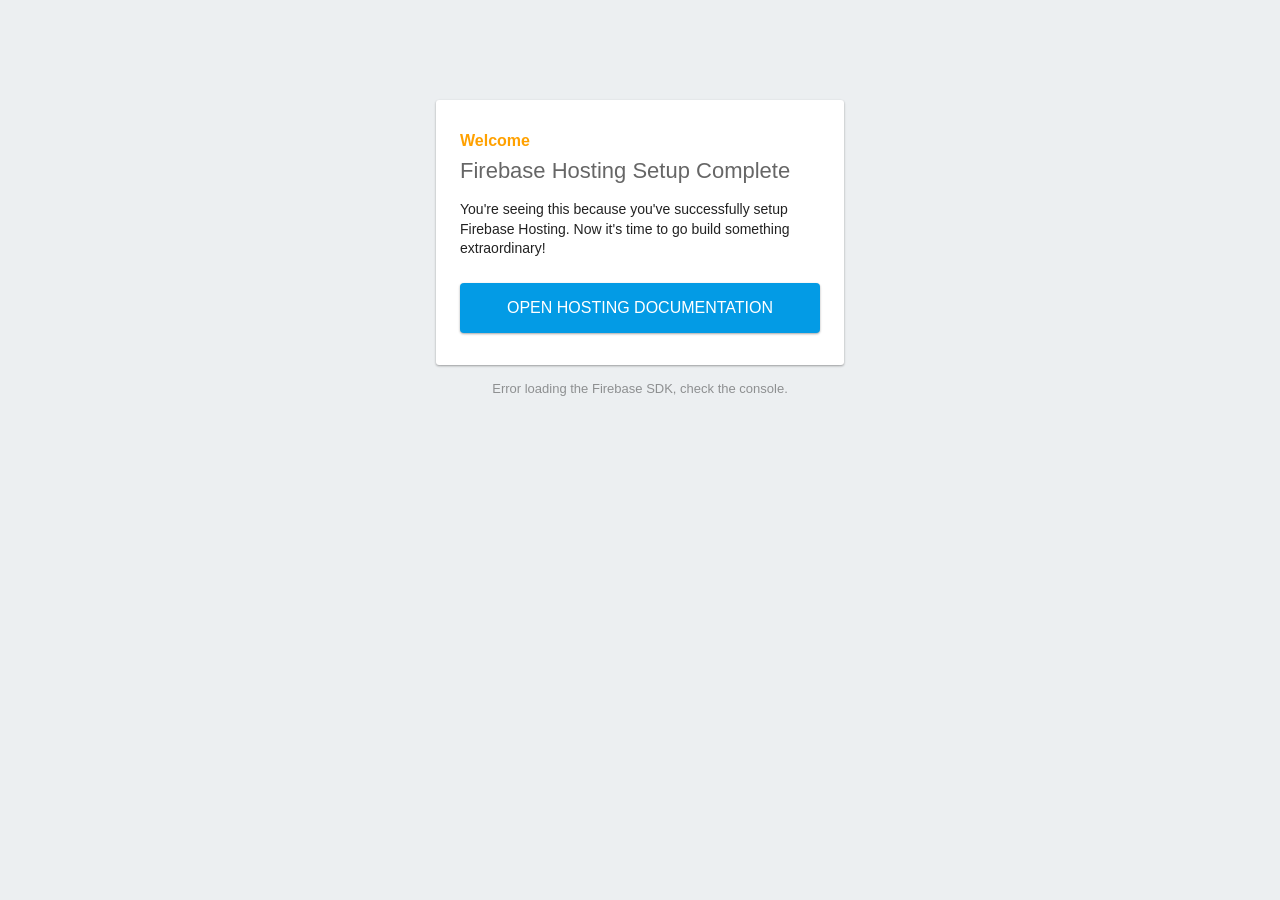
==== public/index.html @ cb2e1324 "firebase" ====
<!DOCTYPE html>
<html>
  <head>
    <meta charset="utf-8">
    <meta name="viewport" content="width=device-width, initial-scale=1">
    <title>Welcome to Firebase Hosting</title>

    <!-- update the version number as needed -->
    <script defer src="/__/firebase/9.6.6/firebase-app-compat.js"></script>
    <!-- include only the Firebase features as you need -->
    <script defer src="/__/firebase/9.6.6/firebase-auth-compat.js"></script>
    <script defer src="/__/firebase/9.6.6/firebase-database-compat.js"></script>
    <script defer src="/__/firebase/9.6.6/firebase-firestore-compat.js"></script>
    <script defer src="/__/firebase/9.6.6/firebase-functions-compat.js"></script>
    <script defer src="/__/firebase/9.6.6/firebase-messaging-compat.js"></script>
    <script defer src="/__/firebase/9.6.6/firebase-storage-compat.js"></script>
    <script defer src="/__/firebase/9.6.6/firebase-analytics-compat.js"></script>
    <script defer src="/__/firebase/9.6.6/firebase-remote-config-compat.js"></script>
    <script defer src="/__/firebase/9.6.6/firebase-performance-compat.js"></script>
    <!-- 
      initialize the SDK after all desired features are loaded, set useEmulator to false
      to avoid connecting the SDK to running emulators.
    -->
    <script defer src="/__/firebase/init.js?useEmulator=true"></script>

    <style media="screen">
      body { background: #ECEFF1; color: rgba(0,0,0,0.87); font-family: Roboto, Helvetica, Arial, sans-serif; margin: 0; padding: 0; }
      #message { background: white; max-width: 360px; margin: 100px auto 16px; padding: 32px 24px; border-radius: 3px; }
      #message h2 { color: #ffa100; font-weight: bold; font-size: 16px; margin: 0 0 8px; }
      #message h1 { font-size: 22px; font-weight: 300; color: rgba(0,0,0,0.6); margin: 0 0 16px;}
      #message p { line-height: 140%; margin: 16px 0 24px; font-size: 14px; }
      #message a { display: block; text-align: center; background: #039be5; text-transform: uppercase; text-decoration: none; color: white; padding: 16px; border-radius: 4px; }
      #message, #message a { box-shadow: 0 1px 3px rgba(0,0,0,0.12), 0 1px 2px rgba(0,0,0,0.24); }
      #load { color: rgba(0,0,0,0.4); text-align: center; font-size: 13px; }
      @media (max-width: 600px) {
        body, #message { margin-top: 0; background: white; box-shadow: none; }
        body { border-top: 16px solid #ffa100; }
      }
    </style>
  </head>
  <body>
    <div id="message">
      <h2>Welcome</h2>
      <h1>Firebase Hosting Setup Complete</h1>
      <p>You're seeing this because you've successfully setup Firebase Hosting. Now it's time to go build something extraordinary!</p>
      <a target="_blank" href="https://firebase.google.com/docs/hosting/">Open Hosting Documentation</a>
    </div>
    <p id="load">Firebase SDK Loading&hellip;</p>

    <script>
      document.addEventListener('DOMContentLoaded', function() {
        const loadEl = document.querySelector('#load');
        // // 🔥🔥🔥🔥🔥🔥🔥🔥🔥🔥🔥🔥🔥🔥🔥🔥🔥🔥🔥🔥🔥🔥🔥🔥🔥🔥🔥🔥🔥🔥🔥
        // // The Firebase SDK is initialized and available here!
        //
        // firebase.auth().onAuthStateChanged(user => { });
        // firebase.database().ref('/path/to/ref').on('value', snapshot => { });
        // firebase.firestore().doc('/foo/bar').get().then(() => { });
        // firebase.functions().httpsCallable('yourFunction')().then(() => { });
        // firebase.messaging().requestPermission().then(() => { });
        // firebase.storage().ref('/path/to/ref').getDownloadURL().then(() => { });
        // firebase.analytics(); // call to activate
        // firebase.analytics().logEvent('tutorial_completed');
        // firebase.performance(); // call to activate
        //
        // // 🔥🔥🔥🔥🔥🔥🔥🔥🔥🔥🔥🔥🔥🔥🔥🔥🔥🔥🔥🔥🔥🔥🔥🔥🔥🔥🔥🔥🔥🔥🔥

        try {
          let app = firebase.app();
          let features = [
            'auth', 
            'database', 
            'firestore',
            'functions',
            'messaging', 
            'storage', 
            'analytics', 
            'remoteConfig',
            'performance',
          ].filter(feature => typeof app[feature] === 'function');
          loadEl.textContent = `Firebase SDK loaded with ${features.join(', ')}`;
        } catch (e) {
          console.error(e);
          loadEl.textContent = 'Error loading the Firebase SDK, check the console.';
        }
      });
    </script>
  </body>
</html>
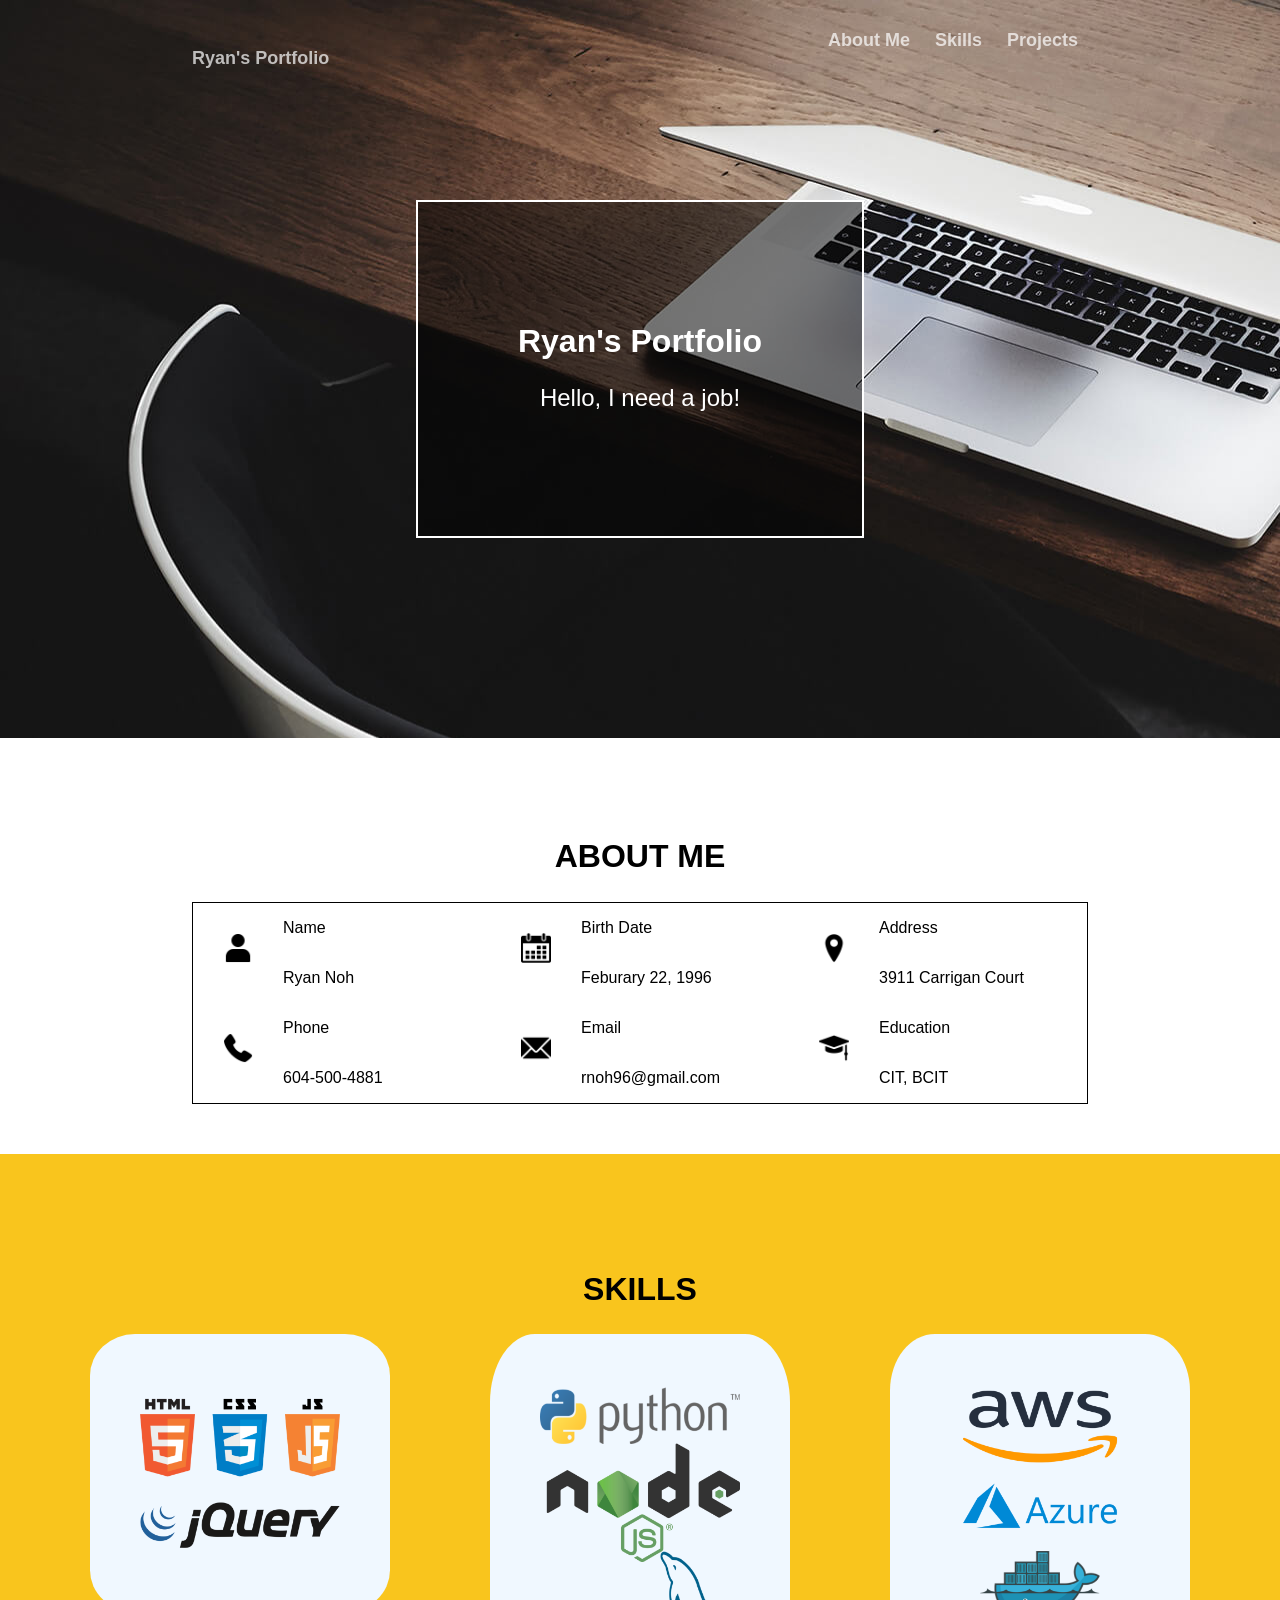
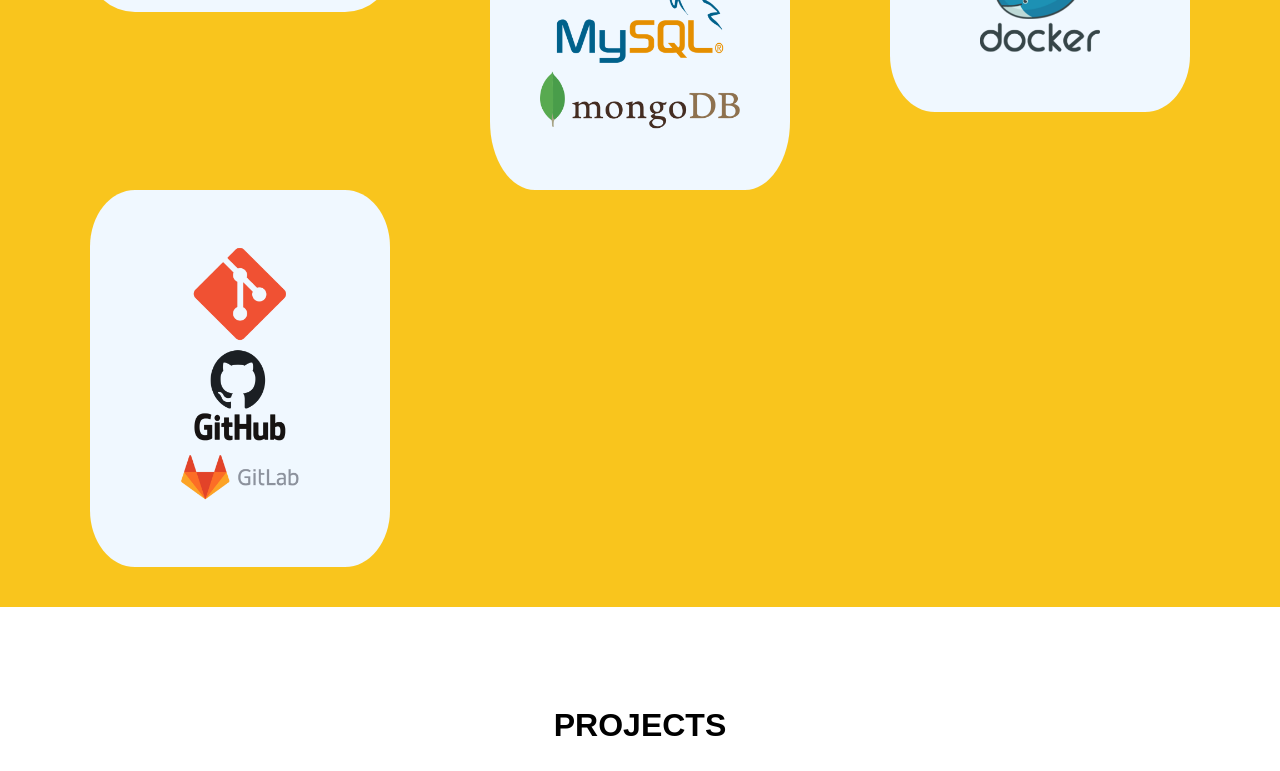
==== commit 556c664c: "firebase fix" ====
--- a/public/index.html
+++ b/public/index.html
@@ -1,89 +1,116 @@
 <!DOCTYPE html>
-<html>
-  <head>
-    <meta charset="utf-8">
-    <meta name="viewport" content="width=device-width, initial-scale=1">
-    <title>Welcome to Firebase Hosting</title>
+<html lang="en">
+<head>
+    <meta charset="UTF-8">
+    <meta http-equiv="X-UA-Compatible" content="IE=edge">
+    <meta name="viewport" content="width=device-width, initial-scale=1.0">
+    <title>Ryan's Portfolio</title>
+    <link rel="stylesheet" href="css/style.css">
+    <script src="libs/jquery-3.5.1.min.js"></script>
+    <script src="js/script.js"></script>
+</head>
+<body>
+    <div class="navigation">
+        <p>Ryan's Portfolio</p>
+        <nav class="main-nav">
+            <a href="#about-me">About Me</a>
+            <a href="#skills">Skills</a>
+            <a href="#projects">Projects</a>
+        </nav>
+    </div>
 
-    <!-- update the version number as needed -->
-    <script defer src="/__/firebase/9.6.6/firebase-app-compat.js"></script>
-    <!-- include only the Firebase features as you need -->
-    <script defer src="/__/firebase/9.6.6/firebase-auth-compat.js"></script>
-    <script defer src="/__/firebase/9.6.6/firebase-database-compat.js"></script>
-    <script defer src="/__/firebase/9.6.6/firebase-firestore-compat.js"></script>
-    <script defer src="/__/firebase/9.6.6/firebase-functions-compat.js"></script>
-    <script defer src="/__/firebase/9.6.6/firebase-messaging-compat.js"></script>
-    <script defer src="/__/firebase/9.6.6/firebase-storage-compat.js"></script>
-    <script defer src="/__/firebase/9.6.6/firebase-analytics-compat.js"></script>
-    <script defer src="/__/firebase/9.6.6/firebase-remote-config-compat.js"></script>
-    <script defer src="/__/firebase/9.6.6/firebase-performance-compat.js"></script>
-    <!-- 
-      initialize the SDK after all desired features are loaded, set useEmulator to false
-      to avoid connecting the SDK to running emulators.
-    -->
-    <script defer src="/__/firebase/init.js?useEmulator=true"></script>
+    <div id="banner">
+        <div id="inner-banner">
+            <div id="banner-title">
+                <h1 class="white-title-font">Ryan's Portfolio</h1>
+            </div>
+            <div id="banner-desc">
+                <p class="white-desc-font">Hello, I need a job!</p>
+            </div>
+        </div>
+    </div>
 
-    <style media="screen">
-      body { background: #ECEFF1; color: rgba(0,0,0,0.87); font-family: Roboto, Helvetica, Arial, sans-serif; margin: 0; padding: 0; }
-      #message { background: white; max-width: 360px; margin: 100px auto 16px; padding: 32px 24px; border-radius: 3px; }
-      #message h2 { color: #ffa100; font-weight: bold; font-size: 16px; margin: 0 0 8px; }
-      #message h1 { font-size: 22px; font-weight: 300; color: rgba(0,0,0,0.6); margin: 0 0 16px;}
-      #message p { line-height: 140%; margin: 16px 0 24px; font-size: 14px; }
-      #message a { display: block; text-align: center; background: #039be5; text-transform: uppercase; text-decoration: none; color: white; padding: 16px; border-radius: 4px; }
-      #message, #message a { box-shadow: 0 1px 3px rgba(0,0,0,0.12), 0 1px 2px rgba(0,0,0,0.24); }
-      #load { color: rgba(0,0,0,0.4); text-align: center; font-size: 13px; }
-      @media (max-width: 600px) {
-        body, #message { margin-top: 0; background: white; box-shadow: none; }
-        body { border-top: 16px solid #ffa100; }
-      }
-    </style>
-  </head>
-  <body>
-    <div id="message">
-      <h2>Welcome</h2>
-      <h1>Firebase Hosting Setup Complete</h1>
-      <p>You're seeing this because you've successfully setup Firebase Hosting. Now it's time to go build something extraordinary!</p>
-      <a target="_blank" href="https://firebase.google.com/docs/hosting/">Open Hosting Documentation</a>
-    </div>
-    <p id="load">Firebase SDK Loading&hellip;</p>
+    <section id="about-me">
+        <div>
+            <h2 class="title black-title-font">ABOUT ME</h2>
+        </div>
+        <div id="about-me-desc">
+            <div class="about-me-specific">
+                <div class="icon">
+                    <img src="images/about-me/user.png" alt="">
+                </div>
+                <div class="writing">
+                    <p>Name</p>
+                    <p>Ryan Noh</p>
+                </div>
+            </div>
+            <div class="about-me-specific">
+                <div class="icon">
+                    <img src="images/about-me/calendar.png" alt="">
+                </div>
+                <div class="writing">
+                    <p>Birth Date</p>
+                    <p>Feburary 22, 1996</p>
+                </div>
+            </div>
+            <div class="about-me-specific">
+                <div class="icon">
+                    <img src="images/about-me/address.png" alt="">
+                </div>
+                <div class="writing">
+                    <p>Address</p>
+                    <p>3911 Carrigan Court</p>
+                </div>
+            </div>
+            <div class="about-me-specific">
+                <div class="icon">
+                    <img src="images/about-me/phone.png" alt="">
+                </div>
+                <div class="writing">
+                    <p>Phone</p>
+                    <p>604-500-4881</p>
+                </div>
+            </div>
+            <div class="about-me-specific">
+                <div class="icon">
+                    <img src="images/about-me/email.png" alt="">
+                </div>
+                <div class="writing">
+                    <p>Email</p>
+                    <p>rnoh96@gmail.com</p>
+                </div>
+            </div>
+            <div class="about-me-specific">
+                <div class="icon">
+                    <img src="images/about-me/education.png" alt="">
+                </div>
+                <div class="writing">
+                    <p>Education</p>
+                    <p>CIT, BCIT</p>
+                </div>
+            </div>
+        </div>
+    </section>
+        
+    <section id="skills">
+        <div>
+            <h2 class="title black-title-font">SKILLS</h2>
+        </div>
 
-    <script>
-      document.addEventListener('DOMContentLoaded', function() {
-        const loadEl = document.querySelector('#load');
-        // // 🔥🔥🔥🔥🔥🔥🔥🔥🔥🔥🔥🔥🔥🔥🔥🔥🔥🔥🔥🔥🔥🔥🔥🔥🔥🔥🔥🔥🔥🔥🔥
-        // // The Firebase SDK is initialized and available here!
-        //
-        // firebase.auth().onAuthStateChanged(user => { });
-        // firebase.database().ref('/path/to/ref').on('value', snapshot => { });
-        // firebase.firestore().doc('/foo/bar').get().then(() => { });
-        // firebase.functions().httpsCallable('yourFunction')().then(() => { });
-        // firebase.messaging().requestPermission().then(() => { });
-        // firebase.storage().ref('/path/to/ref').getDownloadURL().then(() => { });
-        // firebase.analytics(); // call to activate
-        // firebase.analytics().logEvent('tutorial_completed');
-        // firebase.performance(); // call to activate
-        //
-        // // 🔥🔥🔥🔥🔥🔥🔥🔥🔥🔥🔥🔥🔥🔥🔥🔥🔥🔥🔥🔥🔥🔥🔥🔥🔥🔥🔥🔥🔥🔥🔥
+        <div class="skills-set">
+            <img src="images/skills/frontend.png" alt="">
+            <img src="images/skills/backend.png" alt="">
+            <img src="images/skills/deployment.png" alt="">
+            <img src="images/skills/git-control.png" alt="">
+        </div>
+    </section>
 
-        try {
-          let app = firebase.app();
-          let features = [
-            'auth', 
-            'database', 
-            'firestore',
-            'functions',
-            'messaging', 
-            'storage', 
-            'analytics', 
-            'remoteConfig',
-            'performance',
-          ].filter(feature => typeof app[feature] === 'function');
-          loadEl.textContent = `Firebase SDK loaded with ${features.join(', ')}`;
-        } catch (e) {
-          console.error(e);
-          loadEl.textContent = 'Error loading the Firebase SDK, check the console.';
-        }
-      });
-    </script>
-  </body>
-</html>
+    <section id="projects">
+        <h2 class="title black-title-font">PROJECTS</h2>
+
+        <div class="projects-set">
+
+        </div>
+    </section>
+</body>
+</html>
--- a/public/css/style.css
+++ b/public/css/style.css
@@ -0,0 +1,131 @@
+html {
+    scroll-behavior: smooth;
+}
+
+body {
+    font-family: Arial, Helvetica, sans-serif;
+    margin: 0 !important;
+    padding: 0 !important;
+}
+
+.white-title-font {
+    color: white;
+    font-weight: 800;
+    font-size: xx-large;
+}
+
+.black-title-font {
+    color: black;
+    font-weight: 800;
+    font-size: xx-large;
+}
+
+.white-desc-font {
+    color: white;
+    font-weight: 500;
+    font-size: x-large;
+}
+
+.black-desc-font {
+    color: black;
+    font-weight: 500;
+    font-size: x-large;
+}
+
+.title {
+    text-align: center;
+    padding-top: 50px;
+}
+
+.navigation {
+    position: fixed;
+    left: 0;
+    right: 0;
+    font-size: large;
+    font-weight: 800;
+    color: rgba(255, 255, 255, .7);
+    padding: 30px 15%;
+    vertical-align: middle;
+}
+
+.navigation > p {
+    float: left;
+}
+
+.main-nav {
+    float: right;
+    padding: auto;
+}
+
+.main-nav > a:link, .main-nav > a:visited {
+    margin: 10px;
+    text-decoration: none;
+    color: rgba(255, 255, 255, .7);
+}
+
+.main-nav > a:hover {
+    color: rgba(255, 255, 255, 1);
+}
+
+#banner {
+    display: flex;
+    flex-direction: column;
+    justify-content: center;
+    align-items: center;
+    background-image: url("../images/banner/banner.jpeg");
+    background-repeat: no-repeat;
+    z-index: -1;
+    padding: 200px;
+}
+
+#inner-banner {
+    padding: 100px;
+    background-color: rgba(0, 0, 0, .5);
+    border: 2px solid white;
+    text-align: center;
+}
+
+.icon img {
+    width: 30px;
+    margin: 30px;
+}
+
+#about-me {
+    margin-top: 50px;
+}
+
+#about-me-desc {
+    display: grid;
+    grid-template-columns: repeat(3, 1fr);
+    margin: 0 15%;
+
+    border: 1px solid black;
+}
+
+.about-me-specific {
+    display: flex;
+}
+
+.about-me-specific .writing {
+    display: flex;
+    flex-direction: column;
+}
+
+#skills {
+    margin: 50px auto;
+    padding: 40px;
+    background-color: #f9c51d;
+}
+
+.skills-set {
+    display: grid;
+    grid-template-columns: repeat(3, 1fr);
+    justify-items: center;
+}
+
+.skills-set > img {
+    width: 200px;
+    padding: 50px;
+    border-radius: 15%;
+    background-color: aliceblue;
+}
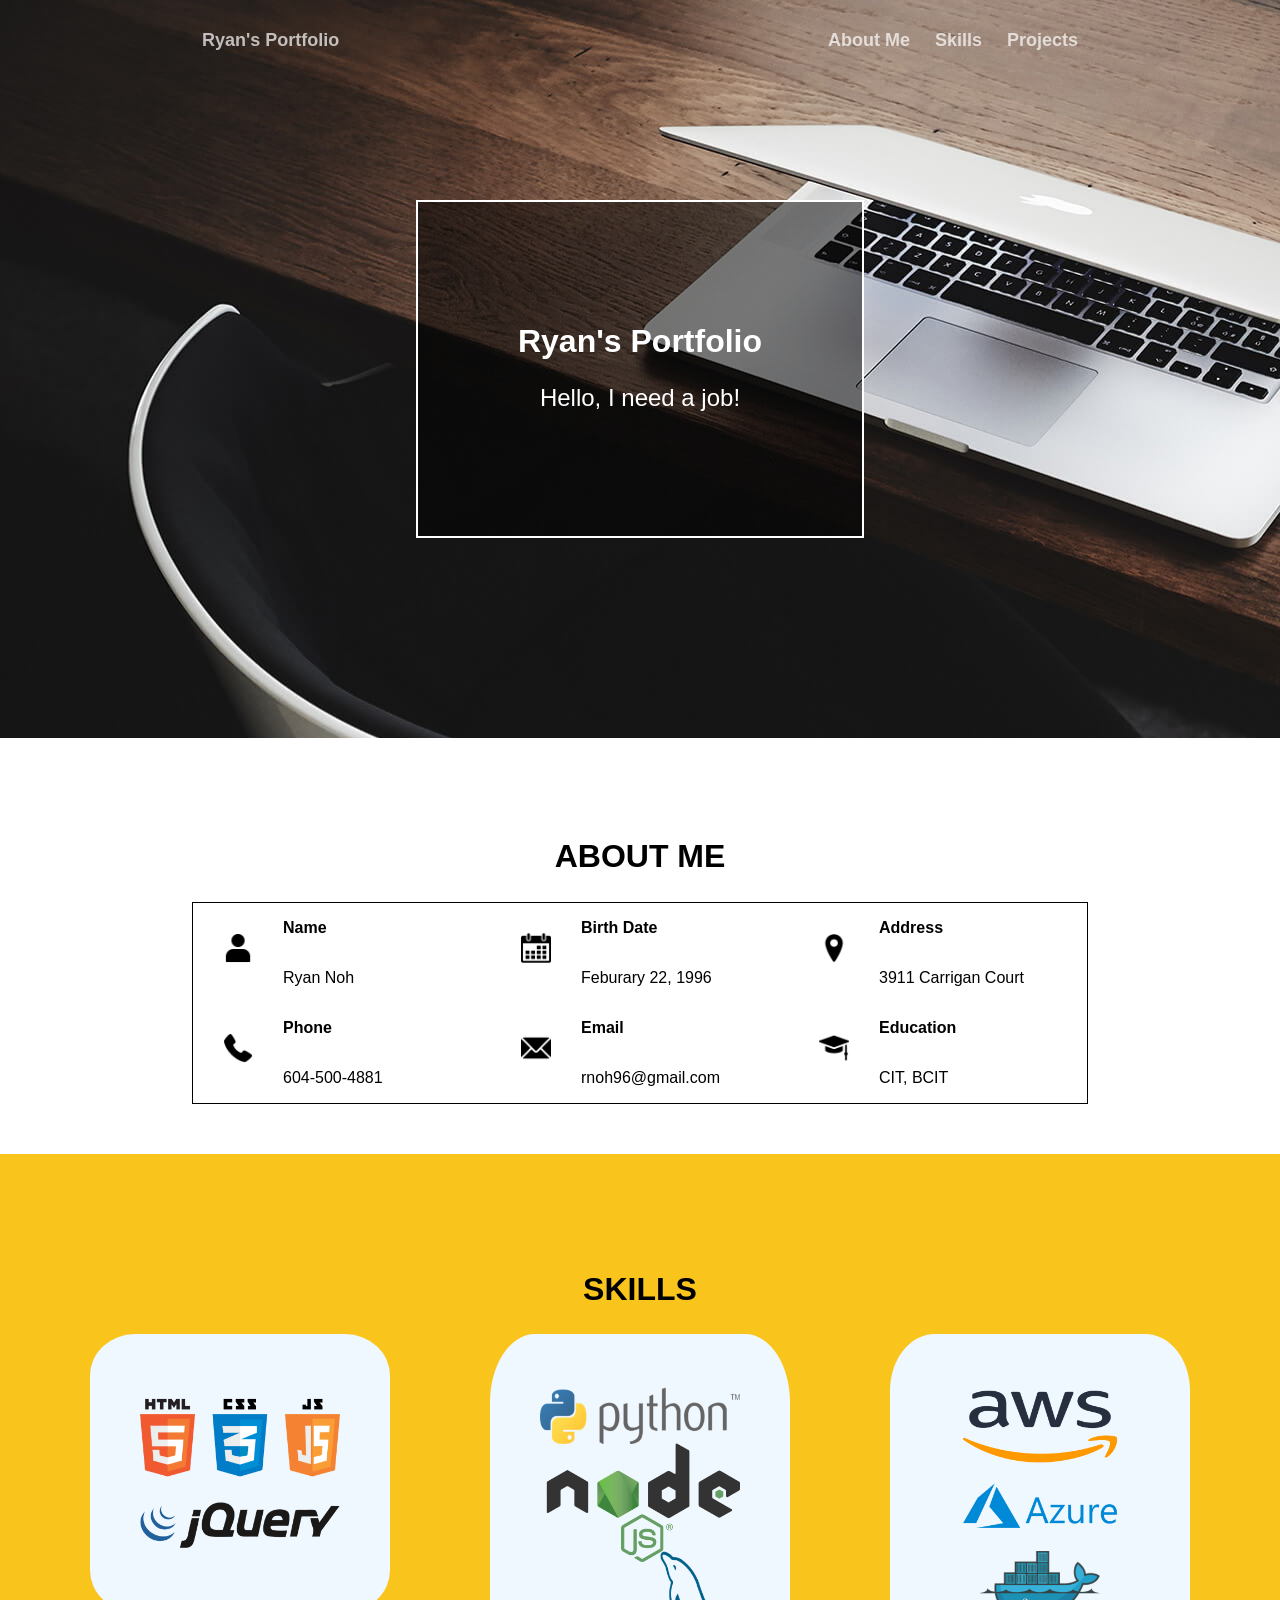
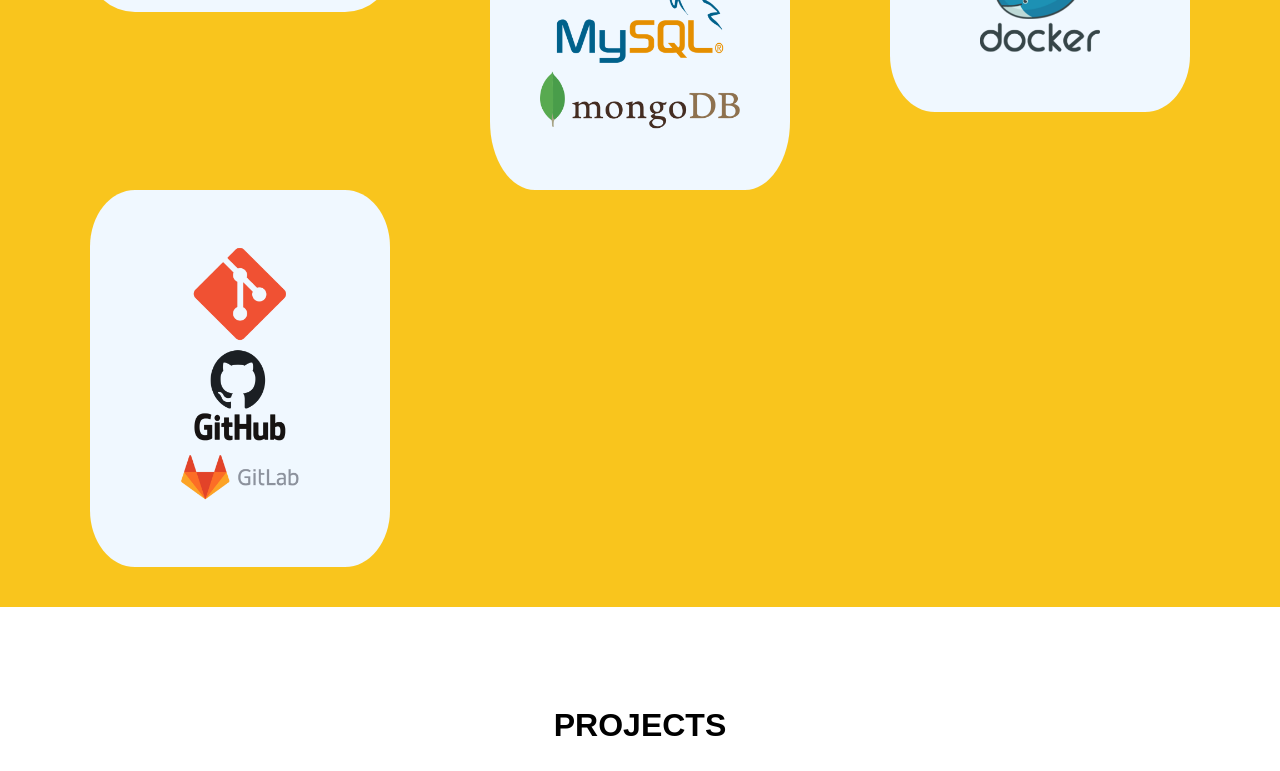
==== commit 2732c623: "nav fix" ====
--- a/public/index.html
+++ b/public/index.html
@@ -11,7 +11,7 @@
 </head>
 <body>
     <div class="navigation">
-        <p>Ryan's Portfolio</p>
+        <a href="#banner">Ryan's Portfolio</a>
         <nav class="main-nav">
             <a href="#about-me">About Me</a>
             <a href="#skills">Skills</a>
@@ -110,6 +110,7 @@
 
         <div class="projects-set">
 
+
         </div>
     </section>
 </body>
--- a/public/css/style.css
+++ b/public/css/style.css
@@ -57,7 +57,7 @@
     padding: auto;
 }
 
-.main-nav > a:link, .main-nav > a:visited {
+.main-nav > a:link, .main-nav > a:visited, .navigation > a {
     margin: 10px;
     text-decoration: none;
     color: rgba(255, 255, 255, .7);
@@ -106,6 +106,10 @@
     display: flex;
 }
 
+.writing > p:nth-child(odd) {
+    font-weight: bold;
+}
+
 .about-me-specific .writing {
     display: flex;
     flex-direction: column;
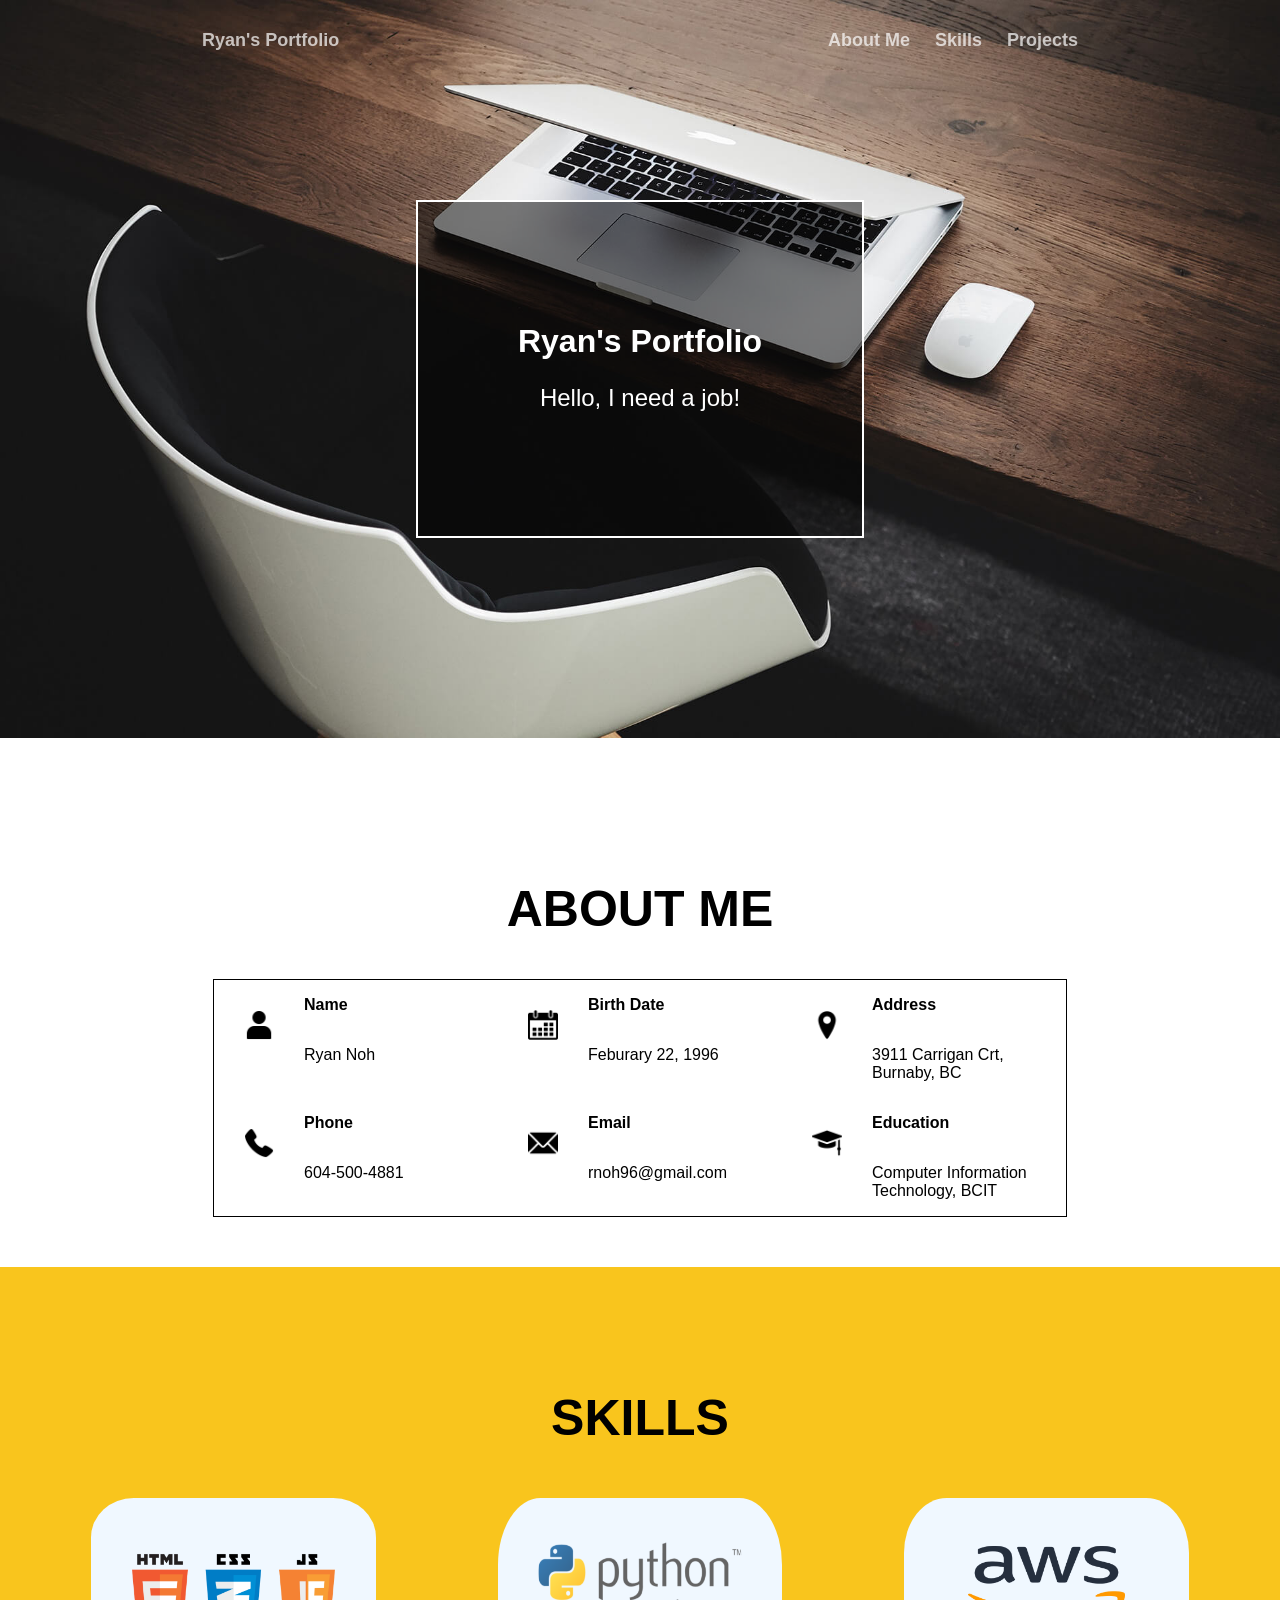
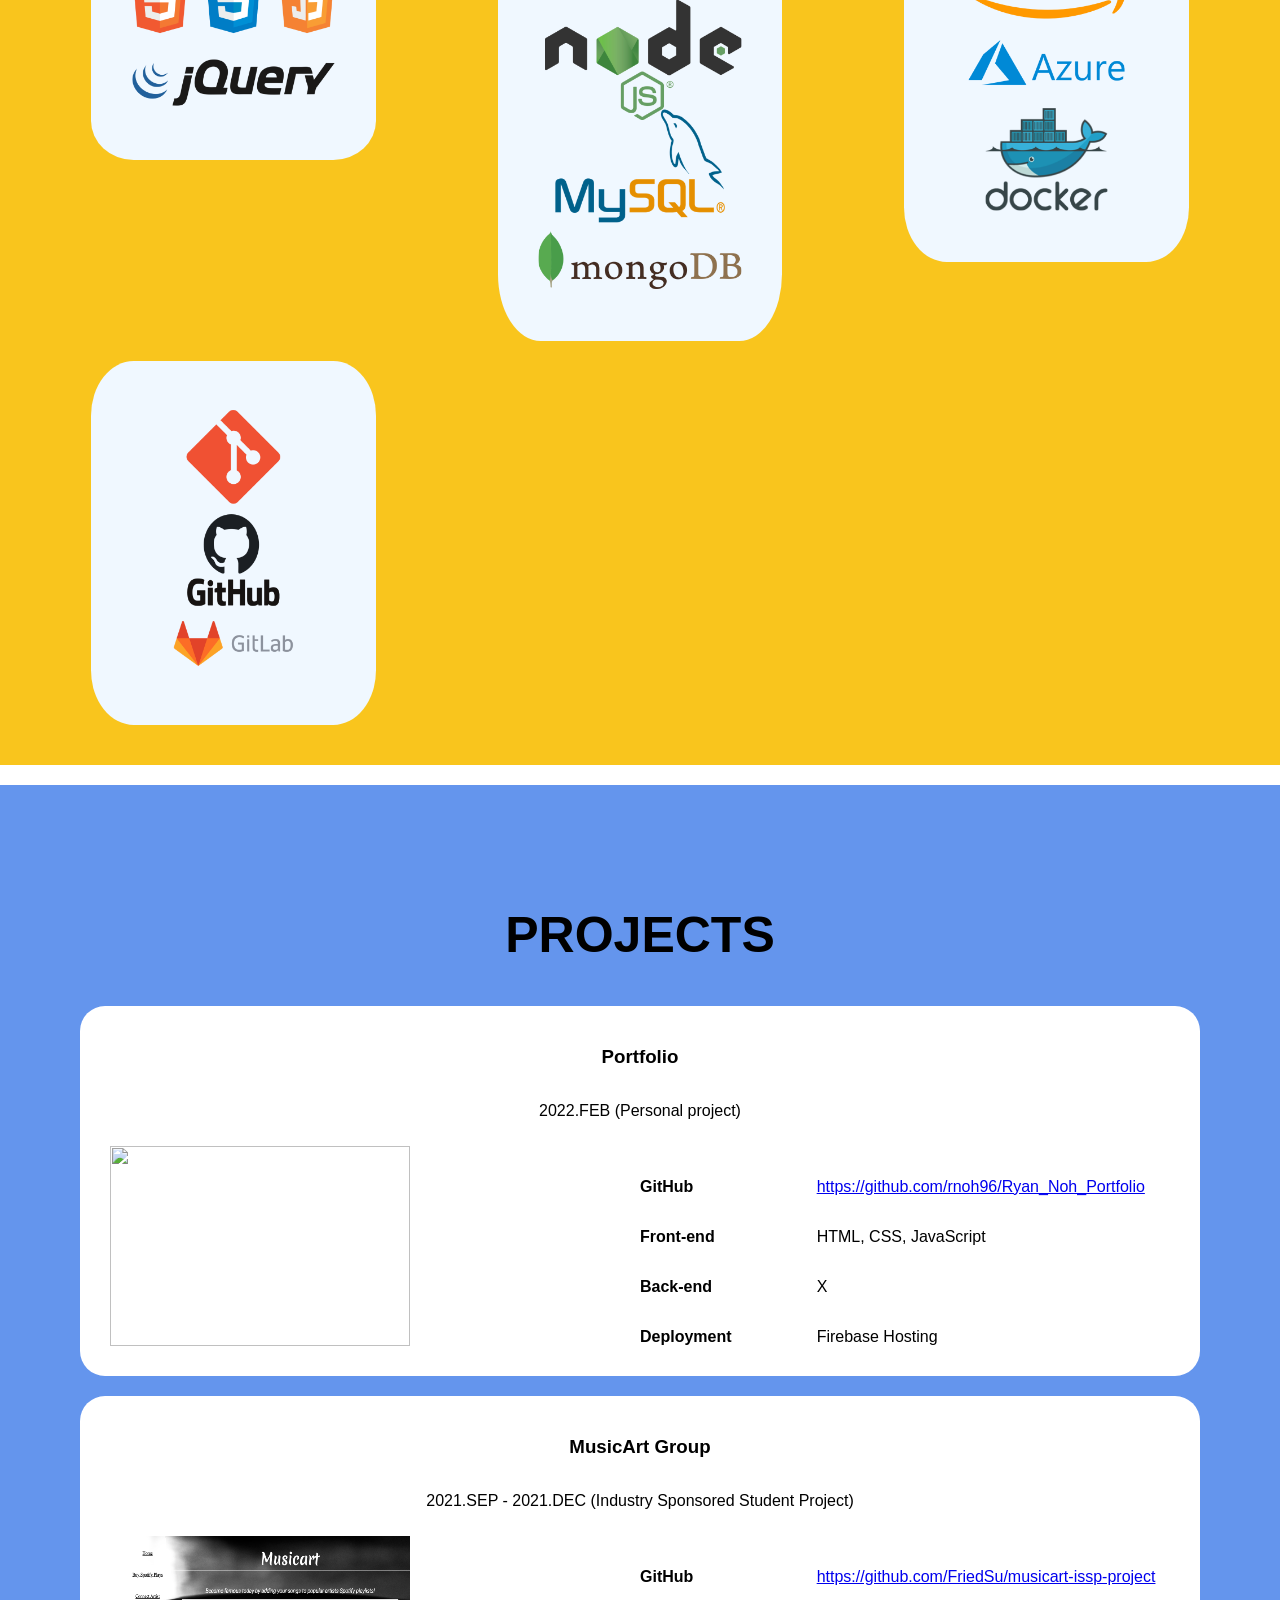
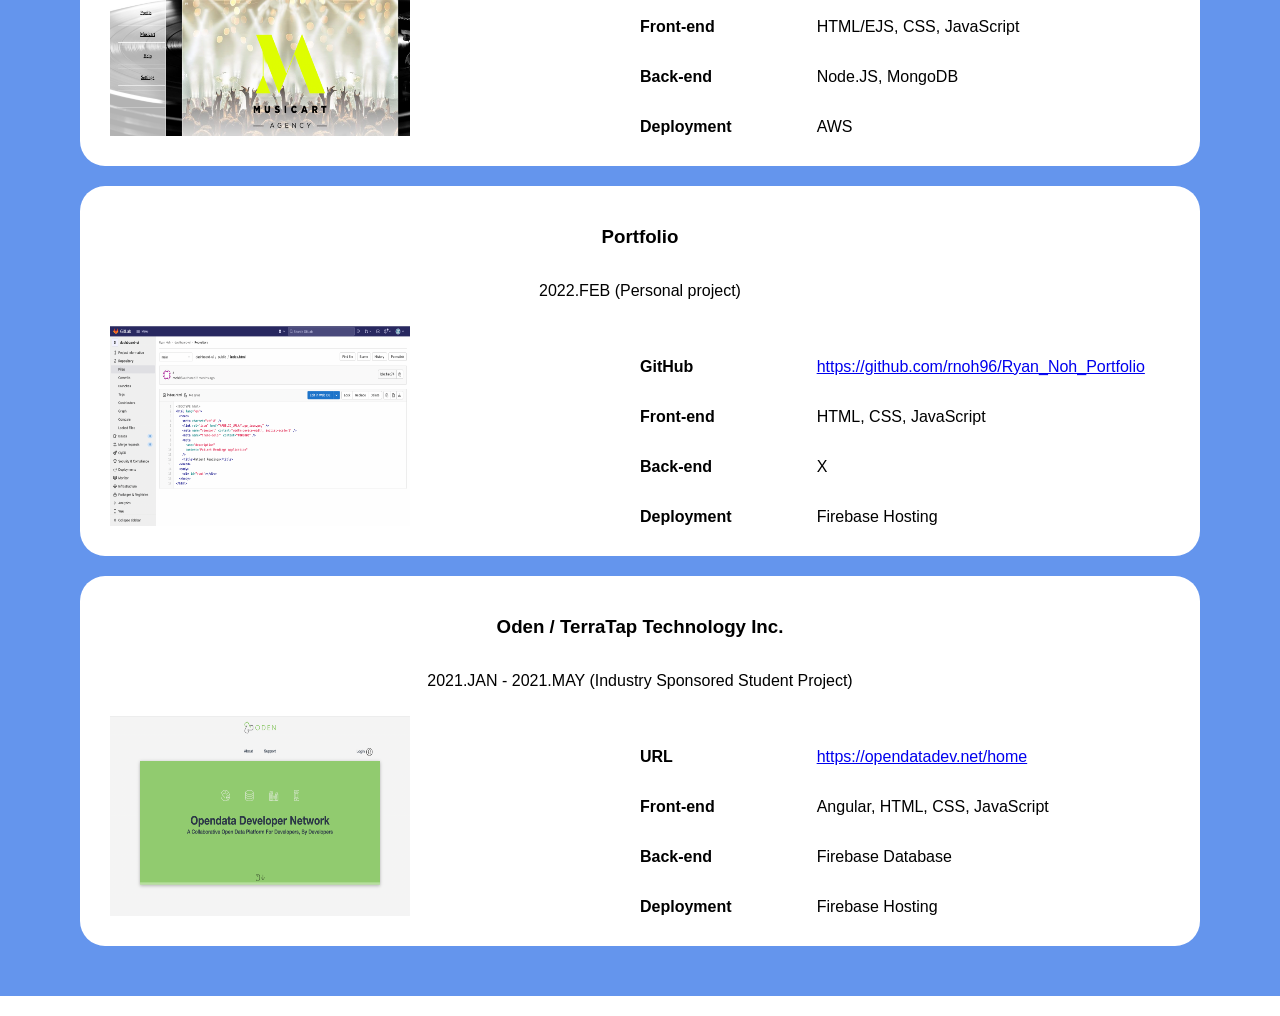
==== commit 8e9f9d76: "." ====
--- a/public/index.html
+++ b/public/index.html
@@ -59,7 +59,7 @@
                 </div>
                 <div class="writing">
                     <p>Address</p>
-                    <p>3911 Carrigan Court</p>
+                    <p>3911 Carrigan Crt, Burnaby, BC</p>
                 </div>
             </div>
             <div class="about-me-specific">
@@ -86,7 +86,7 @@
                 </div>
                 <div class="writing">
                     <p>Education</p>
-                    <p>CIT, BCIT</p>
+                    <p>Computer Information Technology, BCIT</p>
                 </div>
             </div>
         </div>
@@ -109,8 +109,57 @@
         <h2 class="title black-title-font">PROJECTS</h2>
 
         <div class="projects-set">
+            <div class="one-project">
+                <div class="project-title">
+                    <h3>Portfolio</h3><br> <p>2022.FEB (Personal project)</p>
+                </div>
+                <div class="project_desc">
+                    <img src="images/other/portfolio.png" alt="">
+                    <div class="desc1">GitHub</div> <div class="desc2"><a href="https://github.com/rnoh96/Ryan_Noh_Portfolio">https://github.com/rnoh96/Ryan_Noh_Portfolio</a></div>
+                    <div class="desc1">Front-end</div> <div class="desc2">HTML, CSS, JavaScript</div>
+                    <div class="desc1">Back-end</div> <div class="desc2">X</div>
+                    <div class="desc1">Deployment</div> <div class="desc2">Firebase Hosting</div>
+                </div>
+            </div>
 
+            <div class="one-project">
+                <div class="project-title">
+                    <h3>MusicArt Group</h3><br> <p>2021.SEP - 2021.DEC (Industry Sponsored Student Project)</p>
+                </div>
+                <div class="project_desc">
+                    <img src="images/other/musicart.png" alt="">
+                    <div class="desc1">GitHub</div> <div class="desc2"><a href="https://github.com/FriedSu/musicart-issp-project">https://github.com/FriedSu/musicart-issp-project</a></div>
+                    <div class="desc1">Front-end</div> <div class="desc2">HTML/EJS, CSS, JavaScript</div>
+                    <div class="desc1">Back-end</div> <div class="desc2">Node.JS, MongoDB</div>
+                    <div class="desc1">Deployment</div> <div class="desc2">AWS</div>
+                </div>
+            </div>
 
+            <div class="one-project">
+                <div class="project-title">
+                    <h3>Portfolio</h3><br> <p>2022.FEB (Personal project)</p>
+                </div>
+                <div class="project_desc">
+                    <img src="images/other/gitlab.png" alt="">
+                    <div class="desc1">GitHub</div> <div class="desc2"><a href="https://github.com/rnoh96/Ryan_Noh_Portfolio">https://github.com/rnoh96/Ryan_Noh_Portfolio</a></div>
+                    <div class="desc1">Front-end</div> <div class="desc2">HTML, CSS, JavaScript</div>
+                    <div class="desc1">Back-end</div> <div class="desc2">X</div>
+                    <div class="desc1">Deployment</div> <div class="desc2">Firebase Hosting</div>
+                </div>
+            </div>
+
+            <div class="one-project">
+                <div class="project-title">
+                    <h3>Oden / TerraTap Technology Inc.</h3><br> <p>2021.JAN - 2021.MAY (Industry Sponsored Student Project)</p>
+                </div>
+                <div class="project_desc">
+                    <img src="images/other/oden.png" alt="" width="600px">
+                    <div class="desc1">URL</div> <div class="desc2"><a href="https://opendatadev.net/home">https://opendatadev.net/home</a></div>
+                    <div class="desc1">Front-end</div> <div class="desc2">Angular, HTML, CSS, JavaScript</div>
+                    <div class="desc1">Back-end</div> <div class="desc2">Firebase Database</div>
+                    <div class="desc1">Deployment</div> <div class="desc2">Firebase Hosting</div>
+                </div>
+            </div>            
         </div>
     </section>
 </body>
--- a/public/css/style.css
+++ b/public/css/style.css
@@ -5,7 +5,11 @@
 body {
     font-family: Arial, Helvetica, sans-serif;
     margin: 0 !important;
-    padding: 0 !important;
+    /* padding: 0 !important; */
+}
+
+section {
+    margin: 20px 0;
 }
 
 .white-title-font {
@@ -17,7 +21,7 @@
 .black-title-font {
     color: black;
     font-weight: 800;
-    font-size: xx-large;
+    font-size: 50px;
 }
 
 .white-desc-font {
@@ -39,6 +43,7 @@
 
 .navigation {
     position: fixed;
+    z-index: 2;
     left: 0;
     right: 0;
     font-size: large;
@@ -74,7 +79,7 @@
     align-items: center;
     background-image: url("../images/banner/banner.jpeg");
     background-repeat: no-repeat;
-    z-index: -1;
+    background-size: 100%;
     padding: 200px;
 }
 
@@ -91,7 +96,7 @@
 }
 
 #about-me {
-    margin-top: 50px;
+    padding: 30px;
 }
 
 #about-me-desc {
@@ -116,8 +121,8 @@
 }
 
 #skills {
-    margin: 50px auto;
-    padding: 40px;
+    /* margin: 0 auto; */
+    padding: 30px;
     background-color: #f9c51d;
 }
 
@@ -128,8 +133,94 @@
 }
 
 .skills-set > img {
-    width: 200px;
-    padding: 50px;
+    position: relative;
+    width: 50%;
+    padding: 10%;
+    margin: 10px;
     border-radius: 15%;
-    background-color: aliceblue;
+    background: aliceblue;
+}
+
+.skills-set > img:hover {
+    top: 15px;
+}
+
+#projects {
+    background: cornflowerblue;
+    padding: 30px 60px;
+}
+
+.one-project {
+    background: white;
+    border-radius: 25px;
+    padding: 30px;
+    margin: 20px;
+}
+
+.project-title {
+    padding: 10px;
+}
+
+.project_desc {
+    display: grid;
+    grid-template-columns: 3fr 1fr 2fr;
+    grid-template-rows: repeat(4, 1fr);
+    justify-items: start;
+    align-items: flex-end;
+}
+
+.project_desc > img {
+    grid-column: 1;
+    grid-row: 1/-1;
+    width: 300px;
+    height: 200px;
+}
+
+.project-title {
+    text-align: center;
+}
+
+.project-title > h3 {
+    margin: 0;
+}
+
+.desc1 {
+    font-weight: bold;
+}
+ 
+@media (max-width: 1045px) {
+    #inner-banner {
+        padding: 10%;
+        background-color: rgba(0, 0, 0, .5);
+        border: 2px solid white;
+        text-align: center;
+    }
+
+    .skills-set {
+        display: grid;
+        grid-template-columns: repeat(2, 1fr);
+        justify-items: center;
+        align-items: center;
+    }
+
+    .project_desc {
+        display: grid;
+        grid-template-columns: 1fr 2fr;
+        grid-template-rows: repeat(4, 1fr);
+        justify-items: start;
+        align-items: flex-end;
+    }
+
+    .project_desc > img {
+        display: none;
+    }
+}
+
+@media (max-width: 670px) {
+    .skills-set {
+        display: grid;
+        grid-template-columns: 1fr;
+        justify-items: center;
+        align-items: center;
+    }
 }
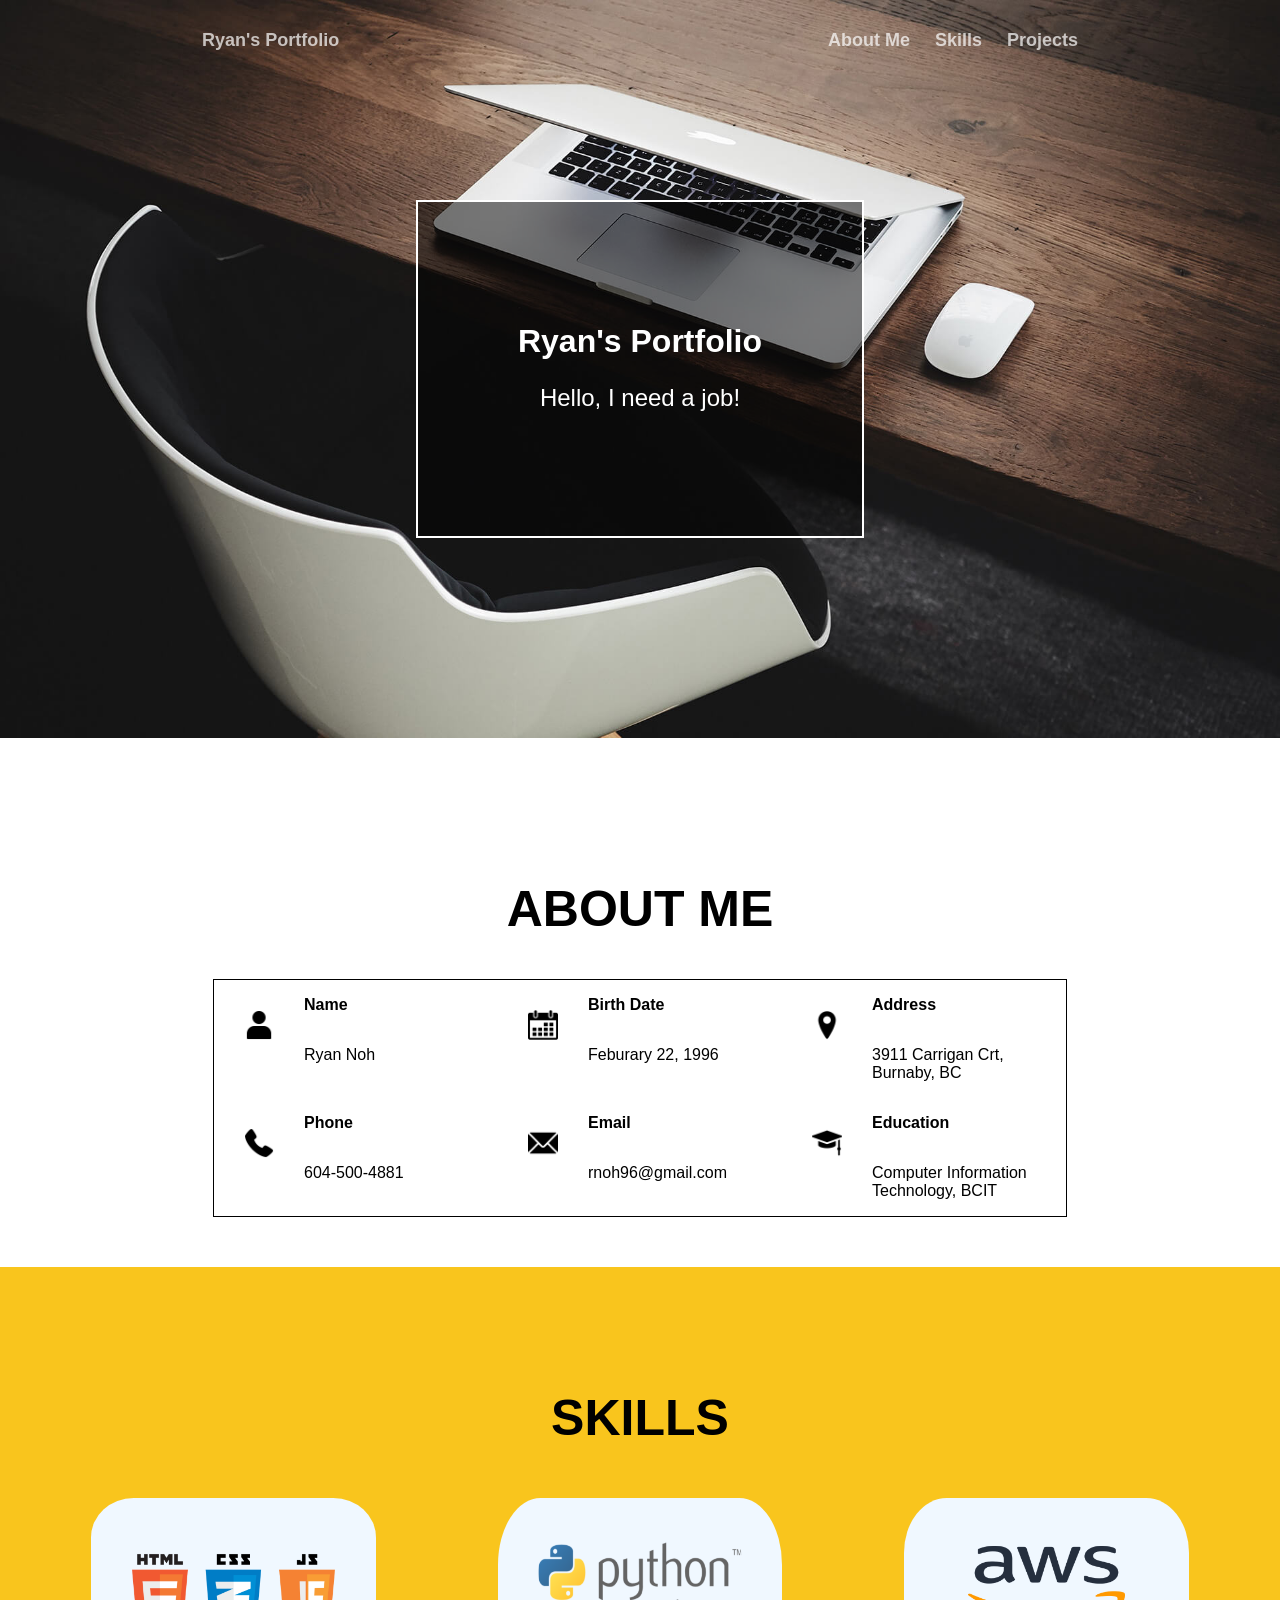
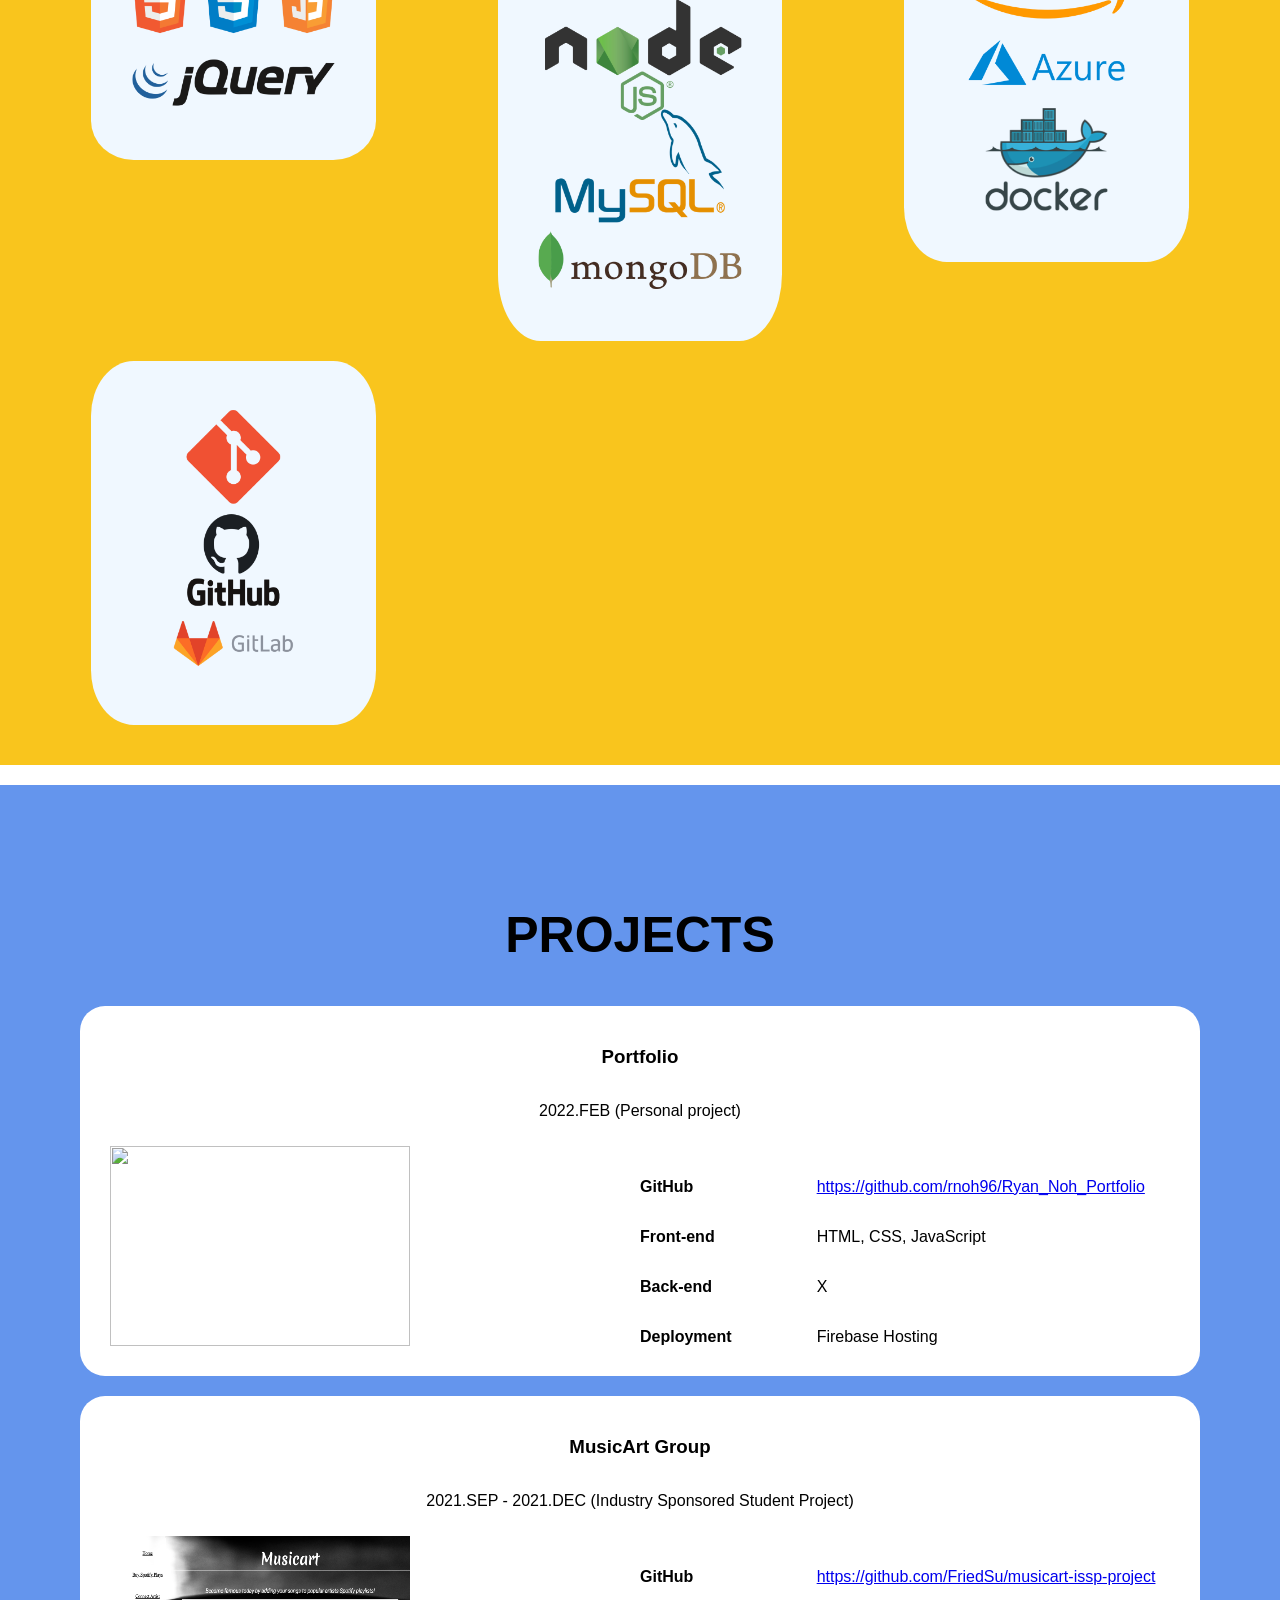
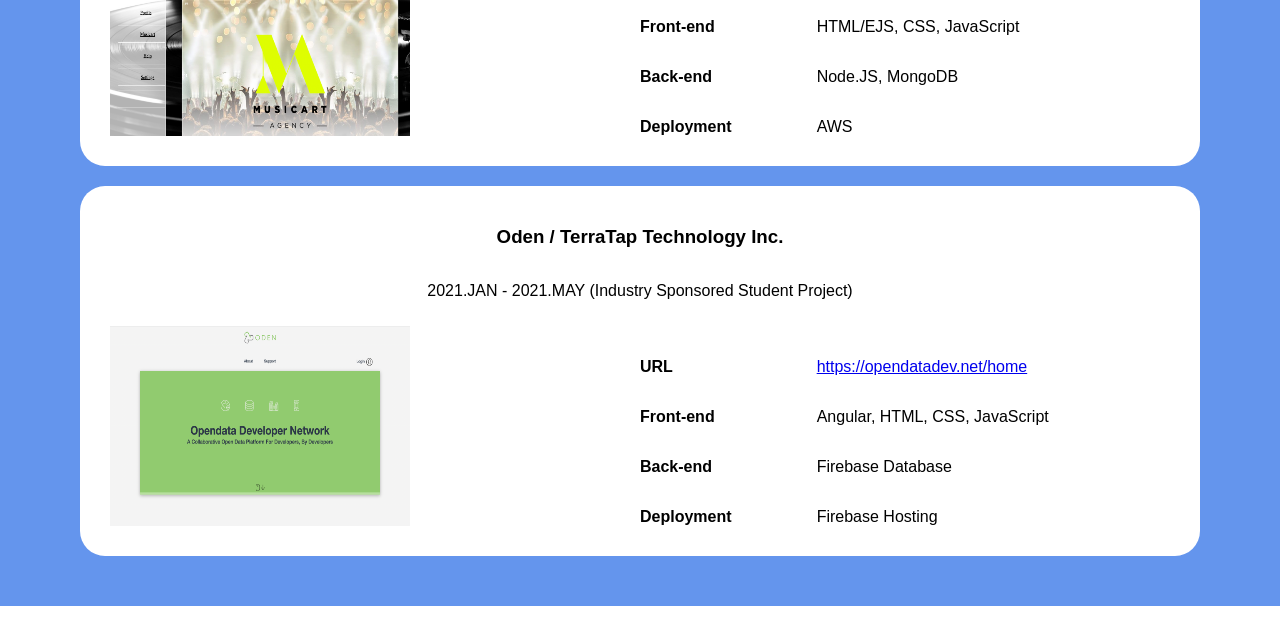
==== commit 1b7ab4d9: "." ====
--- a/public/index.html
+++ b/public/index.html
@@ -137,19 +137,6 @@
 
             <div class="one-project">
                 <div class="project-title">
-                    <h3>Portfolio</h3><br> <p>2022.FEB (Personal project)</p>
-                </div>
-                <div class="project_desc">
-                    <img src="images/other/gitlab.png" alt="">
-                    <div class="desc1">GitHub</div> <div class="desc2"><a href="https://github.com/rnoh96/Ryan_Noh_Portfolio">https://github.com/rnoh96/Ryan_Noh_Portfolio</a></div>
-                    <div class="desc1">Front-end</div> <div class="desc2">HTML, CSS, JavaScript</div>
-                    <div class="desc1">Back-end</div> <div class="desc2">X</div>
-                    <div class="desc1">Deployment</div> <div class="desc2">Firebase Hosting</div>
-                </div>
-            </div>
-
-            <div class="one-project">
-                <div class="project-title">
                     <h3>Oden / TerraTap Technology Inc.</h3><br> <p>2021.JAN - 2021.MAY (Industry Sponsored Student Project)</p>
                 </div>
                 <div class="project_desc">
@@ -163,4 +150,6 @@
         </div>
     </section>
 </body>
-</html>+</html>
+
+
--- a/public/css/style.css
+++ b/public/css/style.css
@@ -5,7 +5,7 @@
 body {
     font-family: Arial, Helvetica, sans-serif;
     margin: 0 !important;
-    /* padding: 0 !important; */
+    padding: 0 !important;
 }
 
 section {
@@ -53,9 +53,9 @@
     vertical-align: middle;
 }
 
-.navigation > p {
+/* .navigation > p {
     float: left;
-}
+} */
 
 .main-nav {
     float: right;
@@ -103,7 +103,6 @@
     display: grid;
     grid-template-columns: repeat(3, 1fr);
     margin: 0 15%;
-
     border: 1px solid black;
 }
 
@@ -167,6 +166,7 @@
     grid-template-rows: repeat(4, 1fr);
     justify-items: start;
     align-items: flex-end;
+    word-wrap: break-word;
 }
 
 .project_desc > img {
@@ -186,6 +186,10 @@
 
 .desc1 {
     font-weight: bold;
+}
+
+.desc2 a {
+    display: inline;
 }
  
 @media (max-width: 1045px) {
@@ -196,6 +200,13 @@
         text-align: center;
     }
 
+    #about-me-desc {
+        display: grid;
+        grid-template-columns: repeat(2, 1fr);
+        margin: 0 15%;
+        border: 1px solid black;
+    }
+
     .skills-set {
         display: grid;
         grid-template-columns: repeat(2, 1fr);
@@ -214,6 +225,10 @@
     .project_desc > img {
         display: none;
     }
+
+    .desc1, .desc2 {
+        margin: 10px;
+    }
 }
 
 @media (max-width: 670px) {
@@ -223,4 +238,11 @@
         justify-items: center;
         align-items: center;
     }
+
+    #about-me-desc {
+        display: grid;
+        grid-template-columns: 1fr;
+        margin: 0 15%;
+        border: 1px solid black;
+    }
 }
